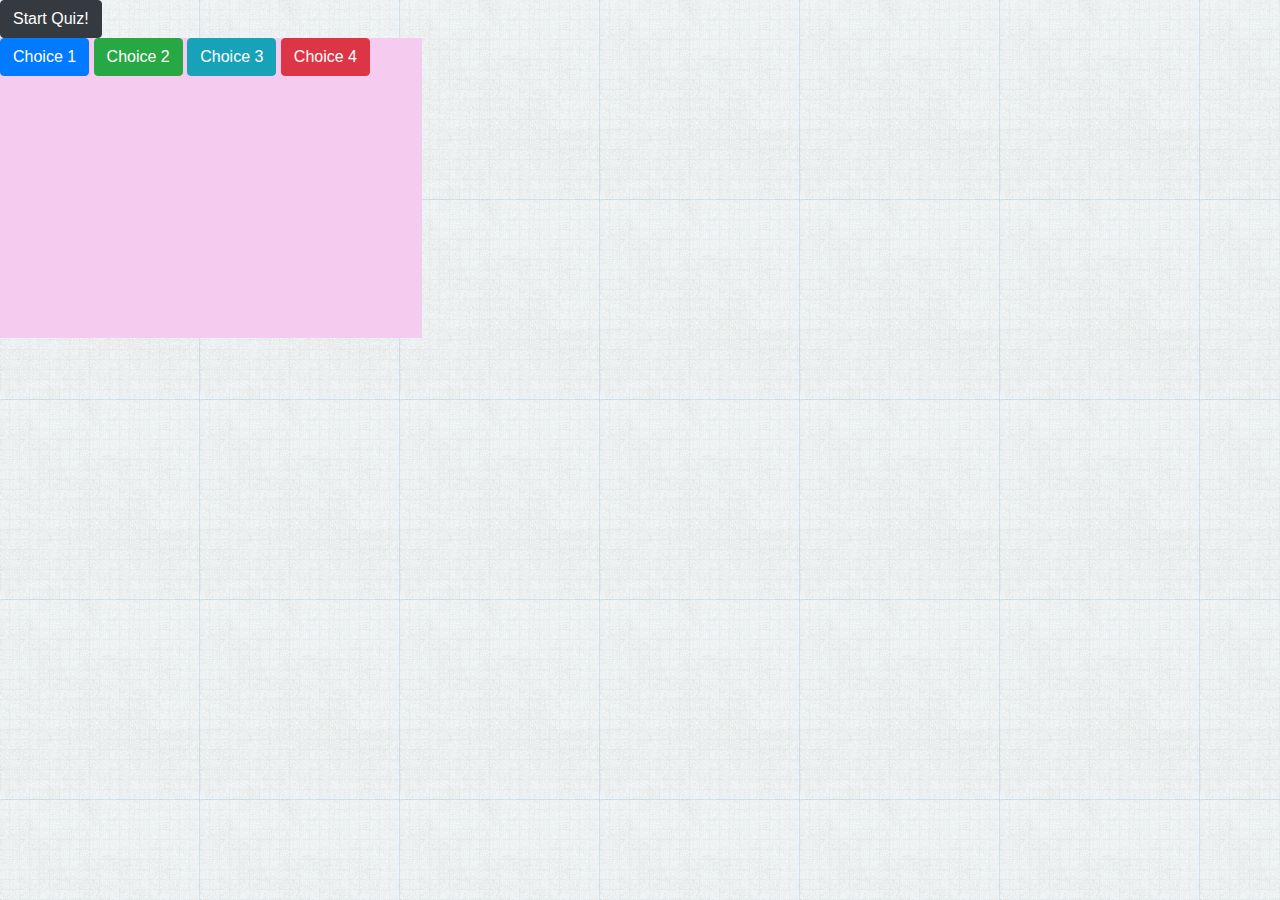
==== index.html @ 113a52b2 "added buttons/start button display" ====
<!DOCTYPE html>
<html lang="en">
<head>
    <meta charset="UTF-8">
    <meta name="viewport" content="width=device-width, initial-scale=1.0">
    <meta http-equiv="X-UA-Compatible" content="ie=edge">
    <link rel="stylesheet" href="assets/style.css" type="text/css">
    <link rel="stylesheet" href="https://stackpath.bootstrapcdn.com/bootstrap/4.3.1/css/bootstrap.min.css" integrity="sha384-ggOyR0iXCbMQv3Xipma34MD+dH/1fQ784/j6cY/iJTQUOhcWr7x9JvoRxT2MZw1T" crossorigin="anonymous">
    <title>Code Quiz</title>
</head>
<body>

        <button type="button" class="btn btn-dark">Start Quiz!</button>
    <div id="Questions">
     <button type="button" class="btn btn-primary">Choice 1</button>
      <button type="button" class="btn btn-success">Choice 2</button>
      <button type="button" class="btn btn-info">Choice 3</button>
     <button type="button" class="btn btn-danger">Choice 4</button>

    </div>
    
    <script src="questions.js"></script>
</body>
</html>
---- assets/style.css ----
body {
    background-image: url("old_mathematics.png");
}

#Questions {

    justify-content: center;
    background: #f5ccef;
    height: 300px;
    width: 33%;
}
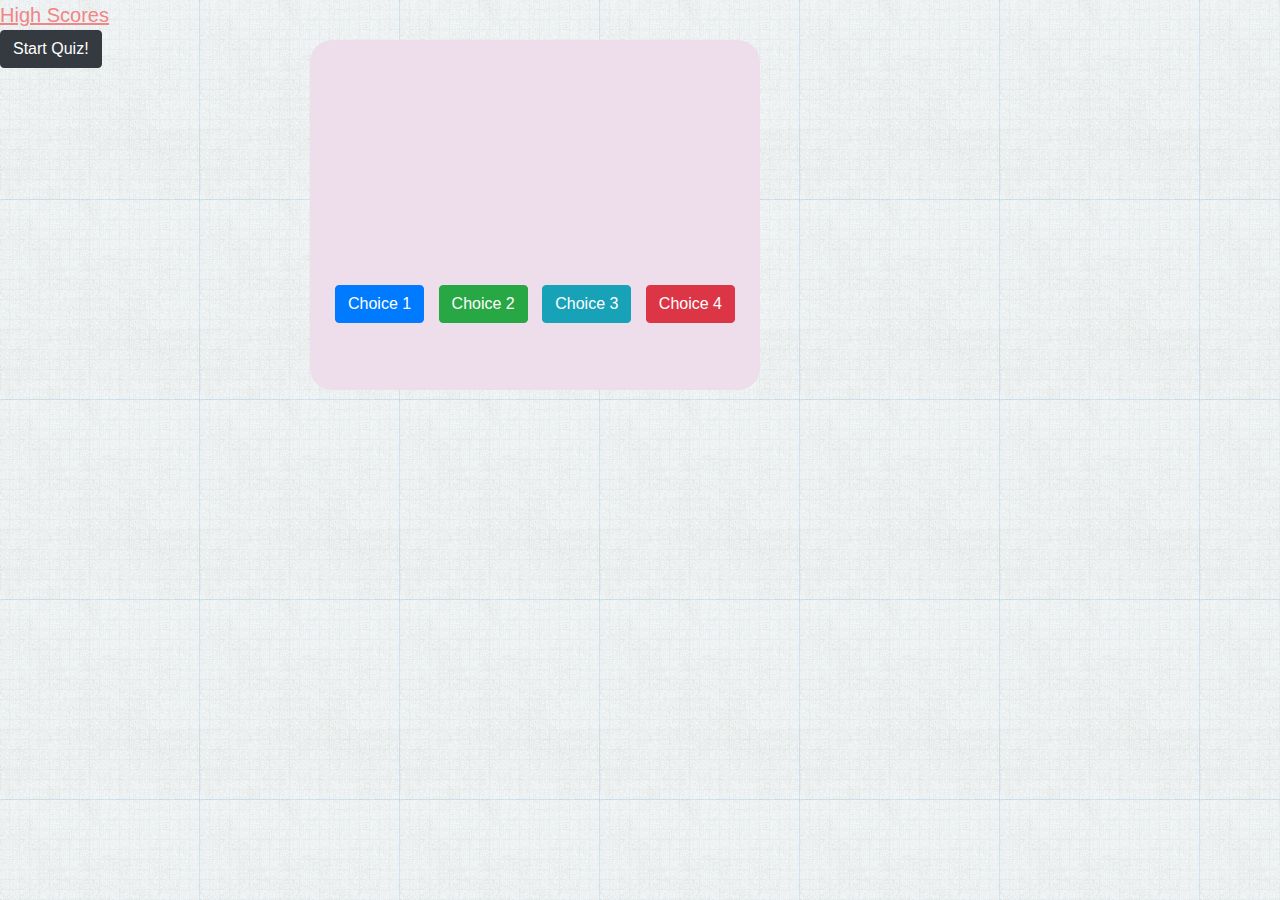
==== commit 81c00f8a: "Added high score botton to HTML, styles to layout in CSS" ====
--- a/index.html
+++ b/index.html
@@ -10,12 +10,16 @@
 </head>
 <body>
 
+    <div id="highscore">
+        High Scores
+    </div>
+
         <button type="button" class="btn btn-dark">Start Quiz!</button>
     <div id="Questions">
-     <button type="button" class="btn btn-primary">Choice 1</button>
-      <button type="button" class="btn btn-success">Choice 2</button>
-      <button type="button" class="btn btn-info">Choice 3</button>
-     <button type="button" class="btn btn-danger">Choice 4</button>
+     <button id="c1" type="button" class="btn btn-primary">Choice 1</button>
+      <button id="c2" type="button" class="btn btn-success">Choice 2</button>
+      <button id="c3" type="button" class="btn btn-info">Choice 3</button>
+     <button id="c4" type="button" class="btn btn-danger">Choice 4</button>
 
     </div>
     
--- a/assets/style.css
+++ b/assets/style.css
@@ -3,9 +3,28 @@
 }
 
 #Questions {
+    position: absolute;
+    top: 40px;
+    left: 310px;
+    background: #eeddeb;
+    height: 350px;
+    width: 450px;
+    padding: 20px;
+    border-radius: 22px;
+}
 
+#c1, 
+#c2,
+#c3, 
+#c4 {
     justify-content: center;
-    background: #f5ccef;
-    height: 300px;
-    width: 33%;
+    position: relative;
+    top: 220px;
+    margin: 5px;
+}
+
+#highscore {
+    font-size: 20px;
+    text-decoration: underline;
+    color: #f08585;
 }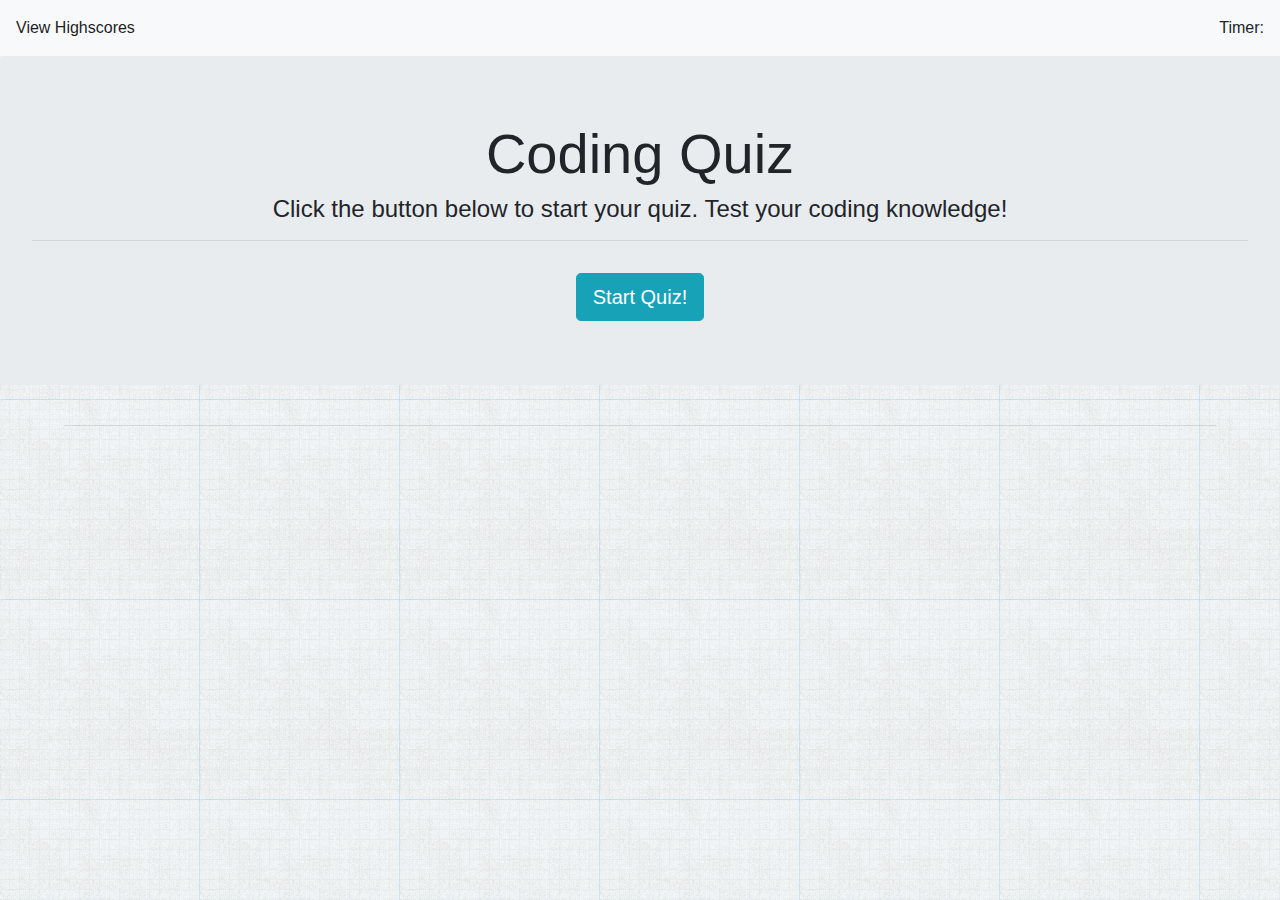
==== commit d21659a4: "Added score functions, bootstrap for layout on index.html. Created highscores.html" ====
--- a/index.html
+++ b/index.html
@@ -10,18 +10,34 @@
 </head>
 <body>
 
-    <div id="highscore">
-        High Scores
+    <nav class="navbar navbar-light bg-light">
+        <span class="navbar-text"> 
+                  
+    <!-- linked high score html -->
+        <a href="highscores.html"> View Highscores </a></span>
+    <!--Timer-->
+        <span class="timer" id="timer"> Timer: </span>
+    </nav>
+
+
+    <div class="jumbotron text-center mb-0">
+
+    <!-- Instructions -->    
+        <h1 class="display-4" id="quizHead"><strong>Coding Quiz</strong></h1>
+            <h4 class="text-center" id="instructions">Click the button below to start your quiz. Test your coding knowledge!</h4>
+                <hr class="mt-3 mb-3">
+                    <h5 id="question">
+    <!-- Questions --> 
+        </h5>
+            <ul class="pointer" id="answers">
+    <!-- 0.Answers --> 
+            </ul>
+               <button type="button" class="btn btn-info btn-lg mt-3 mb-0" id="quizStart">Start Quiz!</button>
     </div>
-
-        <button type="button" class="btn btn-dark">Start Quiz!</button>
-    <div id="Questions">
-     <button id="c1" type="button" class="btn btn-primary">Choice 1</button>
-      <button id="c2" type="button" class="btn btn-success">Choice 2</button>
-      <button id="c3" type="button" class="btn btn-info">Choice 3</button>
-     <button id="c4" type="button" class="btn btn-danger">Choice 4</button>
-
-    </div>
+                                  
+        <br>
+            <hr 3px width=90%>
+        <br>
     
     <script src="questions.js"></script>
 </body>
--- a/assets/style.css
+++ b/assets/style.css
@@ -3,8 +3,9 @@
 }
 
 #Questions {
+    
     position: absolute;
-    top: 40px;
+    top: 60px;
     left: 310px;
     background: #eeddeb;
     height: 350px;
@@ -17,6 +18,7 @@
 #c2,
 #c3, 
 #c4 {
+    display: none;
     justify-content: center;
     position: relative;
     top: 220px;
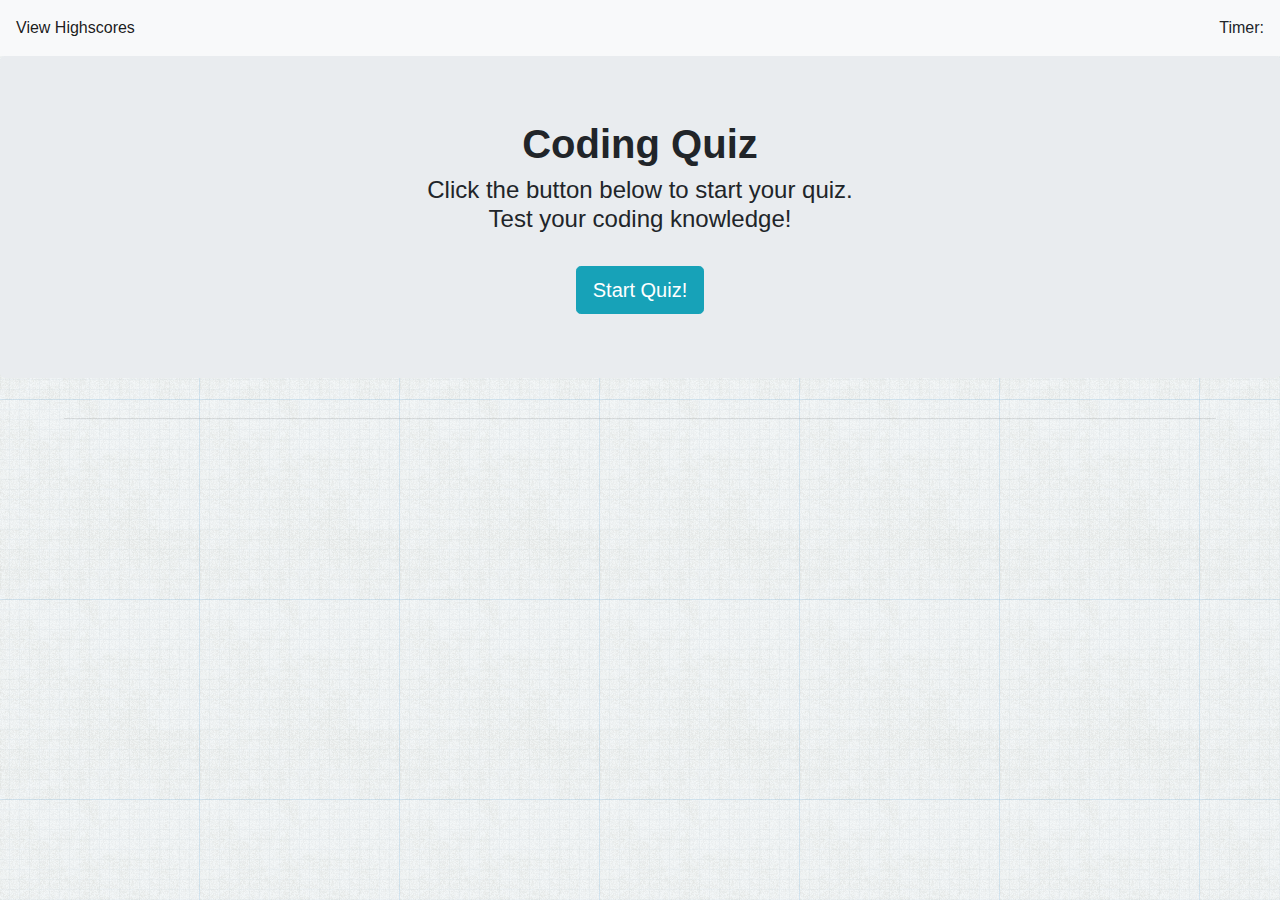
==== commit 9b169171: "Realized I had my functions in both the questions js and the scores js, removes from questions.js fo" ====
--- a/index.html
+++ b/index.html
@@ -23,16 +23,15 @@
     <div class="jumbotron text-center mb-0">
 
     <!-- Instructions -->    
-        <h1 class="display-4" id="quizHead"><strong>Coding Quiz</strong></h1>
-            <h4 class="text-center" id="instructions">Click the button below to start your quiz. Test your coding knowledge!</h4>
-                <hr class="mt-3 mb-3">
+        <h1 id="quizHead"><strong>Coding Quiz</strong></h1>
+            <h4 id="instructions">Click the button below to start your quiz.<br> Test your coding knowledge!</h4>
                     <h5 id="question">
     <!-- Questions --> 
         </h5>
-            <ul class="pointer" id="answers">
+            <ul id="answers">
     <!-- 0.Answers --> 
             </ul>
-               <button type="button" class="btn btn-info btn-lg mt-3 mb-0" id="quizStart">Start Quiz!</button>
+               <button type="button" class="btn btn-info btn-lg mt-3 mb-0" id="#startQuiz">Start Quiz!</button>
     </div>
                                   
         <br>
